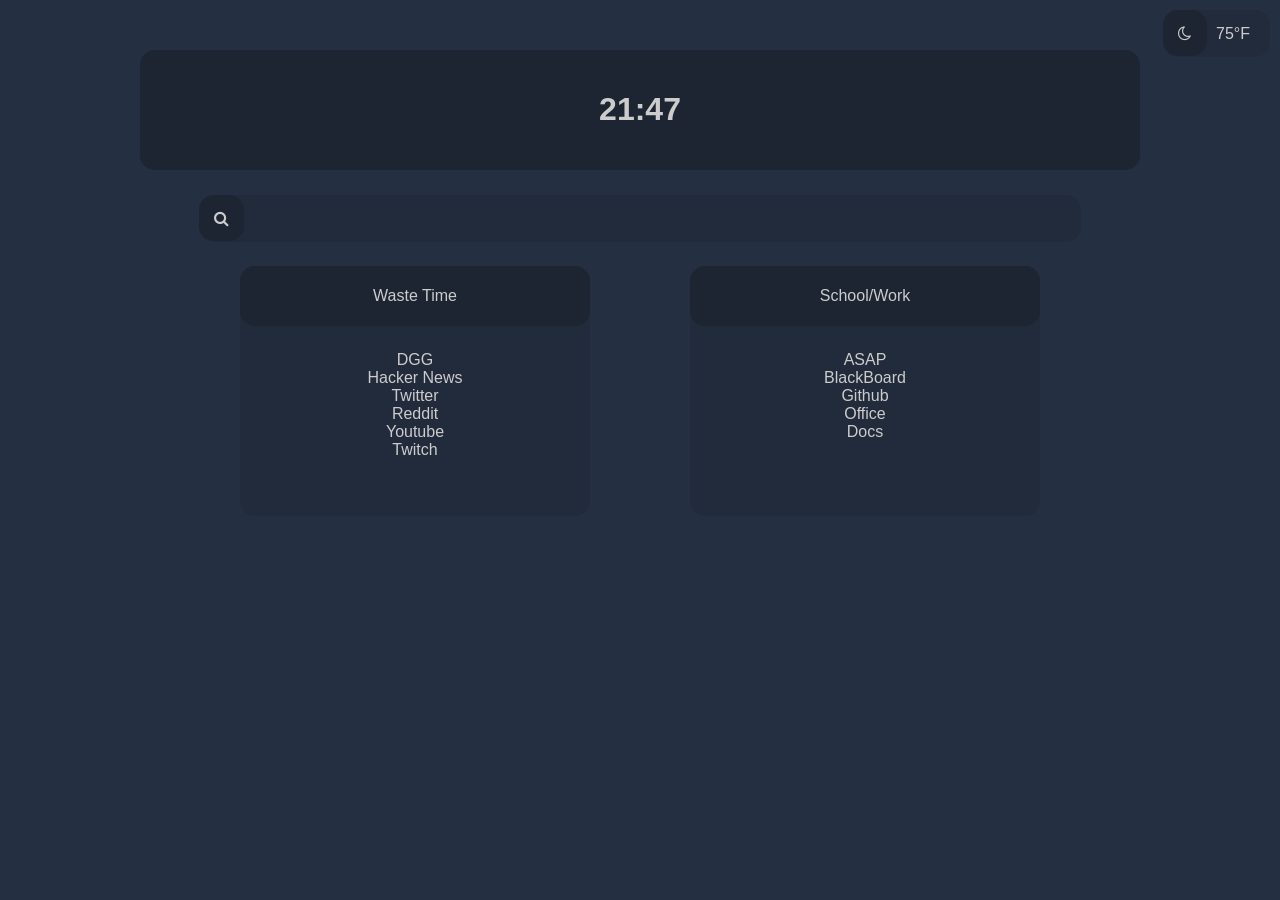
==== index.html @ 62c1bef2 "Merge branch 'master' of https://github.com/CroCharisma/startpage" ====
<!DOCTYPE html>
<html>
<head>
    <meta charset = "utf-8"> 
    <title>new tab</title>
    <link rel="stylesheet" href="assets/style.css">
    <link rel="stylesheet" href="https://cdnjs.cloudflare.com/ajax/libs/font-awesome/4.7.0/css/font-awesome.min.css">
</head>
<body>
    <div class="cont1">
        <div id="title">
            <center><h1 id="clock"></h1></center>
            <script src="assets/script.js"></script>
        </div>
        <div class="cont2">
            <div class="hbox">
                <i class="fa fa-search" aria-hidden="true"></i>
                <input id="search" autofocus="on" autocomplete="off" type="text" onkeypress="return eval(event)">
            </div>
        </div>
        <div class="upperboxes">
            <div class="box" id="box-1">
                <div class="boxtitle">
                    <p>Waste Time</p>
                </div>
                <ul class="linkitems">
                    <li><a href="https://www.destiny.gg/bigscreen" class="link">DGG</a></li>
                    <li><a href="https://news.ycombinator.com/">Hacker News</a></li>
                    <li><a href="https://www.twitter.com">Twitter</a></li>
                    <li><a href="https://www.reddit.com" class="link">Reddit</a></li>
                    <li><a href="https://www.youtube.com/feed/subscriptions" class="link">Youtube</a></li>
                    <li><a href="https://www.twitch.tv" class="link">Twitch</a></li>
                </ul>
            </div>
            <div class="box" id="box-2">
                <div class="boxtitle">
                    <p>School/Work</p>
                </div>
                <ul class="linkitems">
                    <li><a href="https://asap.utsa.edu/" class="link">ASAP</a></li>
                    <li><a href="https://utsa.blackboard.com" class="link">BlackBoard</a></li>
                    <li><a href="https://github.com/" class="link">Github</a></li>
					<li><a href="https://portal.office.com/" class="link">Office</a></li>
                    <li><a href="https://docs.google.com" class="link">Docs</a></li>
                </ul>
            </div>
        </div>
        <div class="topright">
            <div class="hbox">
                <i class="fa fa-moon-o" aria-hidden="true"></i>
                <span id="temp">75°F</span>
            </div>
        </div>
    </div>
    <div class="bottom-left-busta-pepelaugh">
        <ul class="linkitems">
            <li><a href="https://www.messenger.com/t/2243026402428060">messenger</a></li>
        </ul>
    </div>
</body>

</html>
---- assets/style.css ----
html{
    font-family: "Helvetica Neue", Roboto, sans-serif;
}
body{
    /* color:  rgb(47, 64, 94); */
    color: #ccc;
    background-color: rgb(36, 47, 65);
}
div{
    border-radius: 15px;
}
i{
    border-radius: 15px;
    background-color: rgba(29, 37, 51, 1);
    padding: 15px 15px 15px 15px;
}
#title{
    background-color: rgba(29, 37, 51, 1);
    width: 1000px;
    margin-top: 50px;
    margin-left: -500px;
    overflow: visible;
    margin-bottom: 25px;
    padding-top: 20px;
    padding-bottom: 20px;
}
#search{
    background: transparent;
    border: none;
    outline: none;
    overflow: visible;
    caret-color: #ccc;
    color: #ccc;
    width: 90%;
    height: 100%;
    padding-left: 5px;
}
#temp{
    padding-left: 5px;
    padding-right: 5px;
}
.hbox{
    display: inline;
    padding-top: 15px;
    padding-bottom: 15px;
    padding-right: 15px;
    background-color: rgba(34, 43, 59, 1);
    
}
.weather{
    display: inline;
    padding: 15px 15px 15px 0px;
    
}
.cont1{
    width: 0px;
    margin: auto;
    overflow: visible;
    text-align: center;
}
.cont2{
    width: 900px;
    margin-left: -450px;
}
.upperboxes{
    display: flex;
    margin-top: 25px;
    margin-left: 20%;
    margin-right: 20%;
    margin-bottom: 25px;
    height: 250px;
    grid-template-columns: 1fr 1fr;
    grid-template-rows: auto;
    justify-items: center;
}
.box{
    background-color: rgba(34, 43, 59, 1);
}
.boxtitle{
    background-color: rgba(29, 37, 51, 1);
    text-align: center;
    color: #ccc;
    width: 350px;
    padding-top: 5px;
    padding-bottom: 5px;
    margin-bottom: 25px;
}
#box-1{
    margin-left: -400px;
    margin-right: 50px; /* 350 + this * -1 should equal margin-left */
}
#box-2{
    margin-left: 50px;
}
.linkitems{
    text-align: center;
    list-style-type: none;
    padding: 0;
    margin: 0;
    opacity: 1;
}
a:link{
    text-decoration: none;
    color:#ccc;
}
a:visited{
    text-decoration: none;
    color: #ccc;
}
a:hover {
    text-decoration: underline;
}
.topright{
    position: absolute;
    top: 0;
    right: 0;
    margin-right: 10px;
    margin-top: 10px;
}
.bottom-left-busta-pepelaugh{
    position: absolute;
	bottom: 0;
}
.bottom-left-busta-pepelaugh a{
    color: #555;
	font-size: 9px;
	display: none;
}
.bottom-left-busta-pepelaugh li:hover a{
    color: #ccc;
}
.bottom-left-busta-pepelaugh ul{
    list-style: none;
	height: 60px;
	width: 60px;
	padding-top: 30px;
}
.bottom-left-busta-pepelaugh ul:hover li a{
    display: block!important;
}
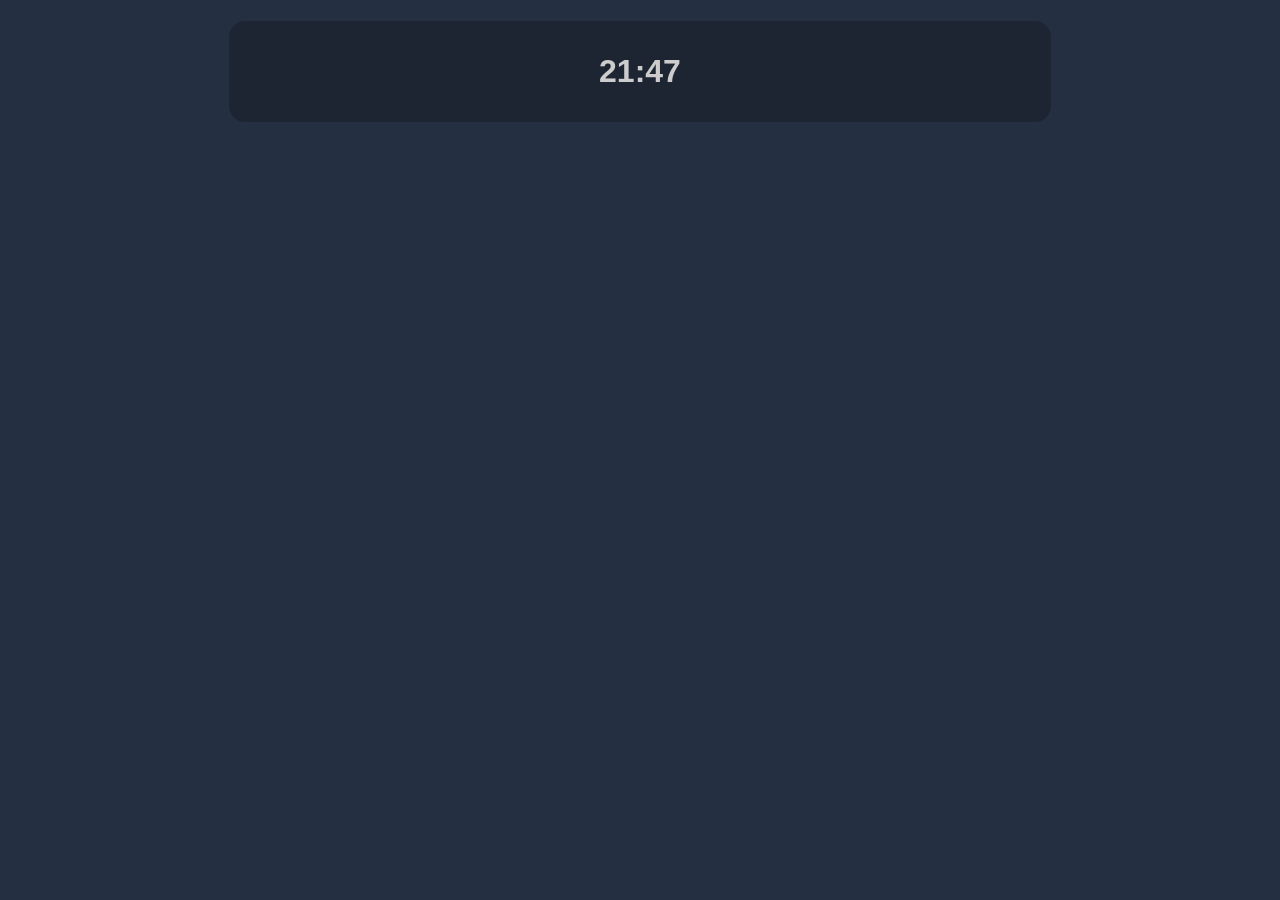
==== commit 618da53e: "clock" ====
--- a/index.html
+++ b/index.html
@@ -3,60 +3,13 @@
 <head>
     <meta charset = "utf-8"> 
     <title>new tab</title>
-    <link rel="stylesheet" href="assets/style.css">
+    <link rel="stylesheet" href="assets/css/style.css">
     <link rel="stylesheet" href="https://cdnjs.cloudflare.com/ajax/libs/font-awesome/4.7.0/css/font-awesome.min.css">
 </head>
 <body>
-    <div class="cont1">
-        <div id="title">
-            <center><h1 id="clock"></h1></center>
-            <script src="assets/script.js"></script>
-        </div>
-        <div class="cont2">
-            <div class="hbox">
-                <i class="fa fa-search" aria-hidden="true"></i>
-                <input id="search" autofocus="on" autocomplete="off" type="text" onkeypress="return eval(event)">
-            </div>
-        </div>
-        <div class="upperboxes">
-            <div class="box" id="box-1">
-                <div class="boxtitle">
-                    <p>Waste Time</p>
-                </div>
-                <ul class="linkitems">
-                    <li><a href="https://www.destiny.gg/bigscreen" class="link">DGG</a></li>
-                    <li><a href="https://news.ycombinator.com/">Hacker News</a></li>
-                    <li><a href="https://www.twitter.com">Twitter</a></li>
-                    <li><a href="https://www.reddit.com" class="link">Reddit</a></li>
-                    <li><a href="https://www.youtube.com/feed/subscriptions" class="link">Youtube</a></li>
-                    <li><a href="https://www.twitch.tv" class="link">Twitch</a></li>
-                </ul>
-            </div>
-            <div class="box" id="box-2">
-                <div class="boxtitle">
-                    <p>School/Work</p>
-                </div>
-                <ul class="linkitems">
-                    <li><a href="https://asap.utsa.edu/" class="link">ASAP</a></li>
-                    <li><a href="https://utsa.blackboard.com" class="link">BlackBoard</a></li>
-                    <li><a href="https://github.com/" class="link">Github</a></li>
-					<li><a href="https://portal.office.com/" class="link">Office</a></li>
-                    <li><a href="https://docs.google.com" class="link">Docs</a></li>
-                </ul>
-            </div>
-        </div>
-        <div class="topright">
-            <div class="hbox">
-                <i class="fa fa-moon-o" aria-hidden="true"></i>
-                <span id="temp">75°F</span>
-            </div>
-        </div>
-    </div>
-    <div class="bottom-left-busta-pepelaugh">
-        <ul class="linkitems">
-            <li><a href="https://www.messenger.com/t/2243026402428060">messenger</a></li>
-        </ul>
+    <div class="clock">
+        <h1 id="clock"></h1>
     </div>
 </body>
-
-</html>
+<script src="assets/js/clock.js"></script>
+</html>
--- a/assets/css/style.css
+++ b/assets/css/style.css
@@ -0,0 +1,24 @@
+:root{
+    --backg: #242f41;
+    --cjn0: #1d2533;
+    --cjn1: #222b3b;
+}
+html{
+    font-family: "Helvetica Neue", Roboto, sans-serif;
+}
+body{
+    /* color:  rgb(47, 64, 94); */
+    color: #ccc;
+    background-color: var(--backg);
+}
+.clock{
+    text-align: center;
+}
+.clock h1{
+    background-color: var(--cjn0);
+    max-width: 60%;
+    padding: 1em 1em;
+    margin-left: auto;
+    margin-right: auto;
+    border-radius: 0.5em;
+}
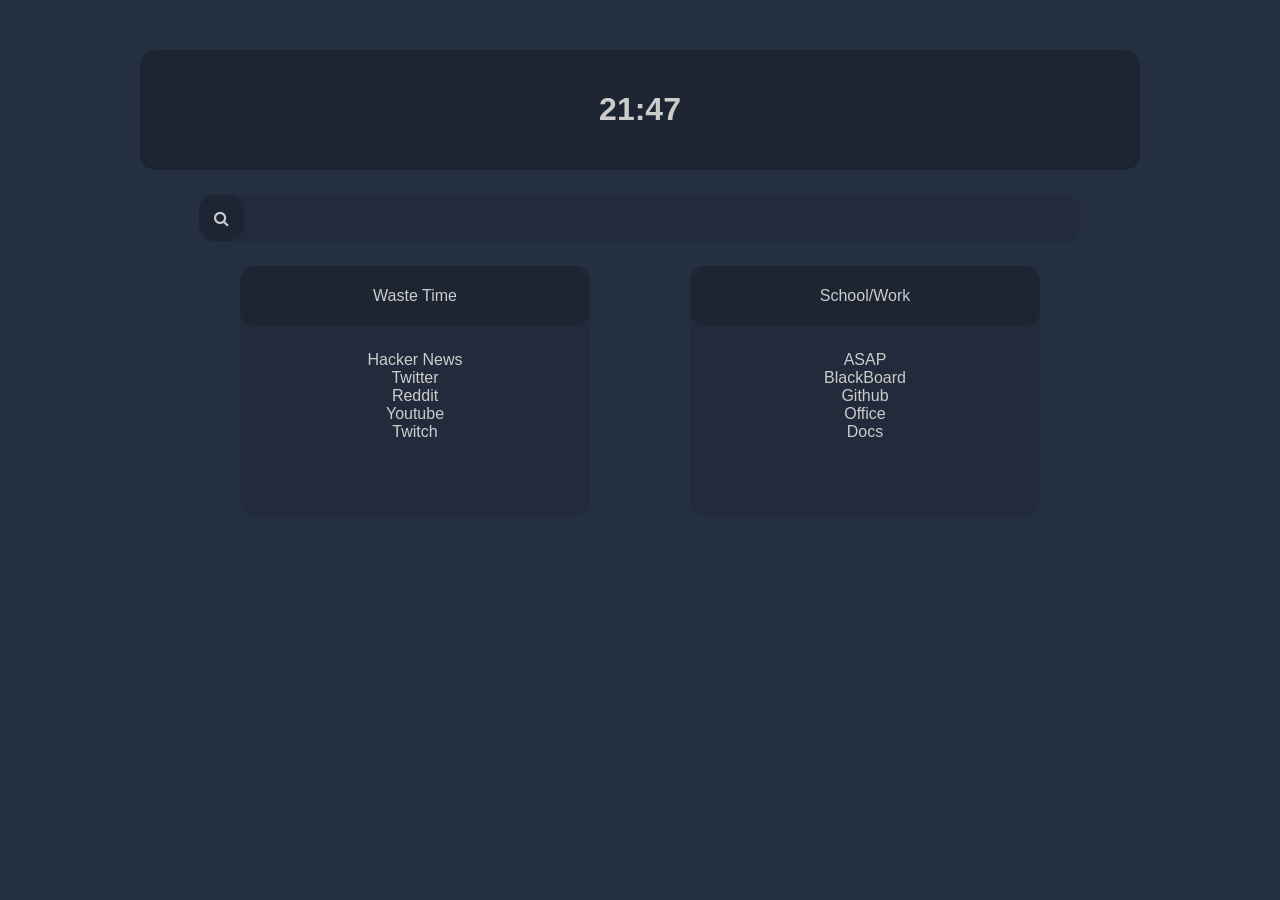
==== commit 9b791d0a: "Changed links for Fall 2023 semester" ====
--- a/index.html
+++ b/index.html
@@ -3,13 +3,62 @@
 <head>
     <meta charset = "utf-8"> 
     <title>new tab</title>
-    <link rel="stylesheet" href="assets/css/style.css">
+    <link rel="stylesheet" href="assets/style.css">
     <link rel="stylesheet" href="https://cdnjs.cloudflare.com/ajax/libs/font-awesome/4.7.0/css/font-awesome.min.css">
 </head>
 <body>
-    <div class="clock">
-        <h1 id="clock"></h1>
+    <div class="cont1">
+        <div id="title">
+            <center><h1 id="clock"></h1></center>
+            <script src="assets/script.js"></script>
+        </div>
+        <div class="cont2">
+            <div class="hbox">
+                <i class="fa fa-search" aria-hidden="true"></i>
+                <input id="search" autofocus="on" autocomplete="off" type="text" onkeypress="return eval(event)">
+            </div>
+        </div>
+        <div class="upperboxes">
+            <div class="box" id="box-1">
+                <div class="boxtitle">
+                    <p>Waste Time</p>
+                </div>
+                <ul class="linkitems">
+                    <!-- you had a good run DGG, was fun while it lasted -->
+                    <li><a href="https://news.ycombinator.com/">Hacker News</a></li>
+                    <li><a href="https://www.twitter.com">Twitter</a></li>
+                    <li><a href="https://www.reddit.com" class="link">Reddit</a></li>
+                    <li><a href="https://www.youtube.com/feed/subscriptions" class="link">Youtube</a></li>
+                    <li><a href="https://www.twitch.tv" class="link">Twitch</a></li>
+                </ul>
+            </div>
+            <div class="box" id="box-2">
+                <div class="boxtitle">
+                    <p>School/Work</p>
+                </div>
+                <ul class="linkitems">
+                    <li><a href="https://asap.utsa.edu/" class="link">ASAP</a></li>
+                    <li><a href="https://utsa.instructure.com" class="link">BlackBoard</a></li>
+                    <li><a href="https://github.com/" class="link">Github</a></li>
+					<li><a href="https://portal.office.com/" class="link">Office</a></li>
+                    <li><a href="https://docs.google.com" class="link">Docs</a></li>
+                </ul>
+            </div>
+        </div>
+        <!-- Surely I fix this in the rewrite
+        <div class="topright">
+            <div class="hbox">
+                <i class="fa fa-moon-o" aria-hidden="true"></i>
+                <span id="temp">75°F</span>
+            </div>
+        </div>
+        -->
+    </div>
+    <div class="bottom-left-busta-pepelaugh">
+        <ul class="linkitems">
+            <li><a href="https://www.messenger.com/t/2243026402428060">messenger</a></li>
+        </ul>
     </div>
 </body>
-<script src="assets/js/clock.js"></script>
-</html>+
+</html>
--- a/assets/style.css
+++ b/assets/style.css
@@ -0,0 +1,140 @@
+html{
+    font-family: "Helvetica Neue", Roboto, sans-serif;
+}
+body{
+    /* color:  rgb(47, 64, 94); */
+    color: #ccc;
+    background-color: rgb(36, 47, 65);
+}
+div{
+    border-radius: 15px;
+}
+i{
+    border-radius: 15px;
+    background-color: rgba(29, 37, 51, 1);
+    padding: 15px 15px 15px 15px;
+}
+#title{
+    background-color: rgba(29, 37, 51, 1);
+    width: 1000px;
+    margin-top: 50px;
+    margin-left: -500px;
+    overflow: visible;
+    margin-bottom: 25px;
+    padding-top: 20px;
+    padding-bottom: 20px;
+}
+#search{
+    background: transparent;
+    border: none;
+    outline: none;
+    overflow: visible;
+    caret-color: #ccc;
+    color: #ccc;
+    width: 90%;
+    height: 100%;
+    padding-left: 5px;
+}
+#temp{
+    padding-left: 5px;
+    padding-right: 5px;
+}
+.hbox{
+    display: inline;
+    padding-top: 15px;
+    padding-bottom: 15px;
+    padding-right: 15px;
+    background-color: rgba(34, 43, 59, 1);
+    
+}
+.weather{
+    display: inline;
+    padding: 15px 15px 15px 0px;
+    
+}
+.cont1{
+    width: 0px;
+    margin: auto;
+    overflow: visible;
+    text-align: center;
+}
+.cont2{
+    width: 900px;
+    margin-left: -450px;
+}
+.upperboxes{
+    display: flex;
+    margin-top: 25px;
+    margin-left: 20%;
+    margin-right: 20%;
+    margin-bottom: 25px;
+    height: 250px;
+    grid-template-columns: 1fr 1fr;
+    grid-template-rows: auto;
+    justify-items: center;
+}
+.box{
+    background-color: rgba(34, 43, 59, 1);
+}
+.boxtitle{
+    background-color: rgba(29, 37, 51, 1);
+    text-align: center;
+    color: #ccc;
+    width: 350px;
+    padding-top: 5px;
+    padding-bottom: 5px;
+    margin-bottom: 25px;
+}
+#box-1{
+    margin-left: -400px;
+    margin-right: 50px; /* 350 + this * -1 should equal margin-left */
+}
+#box-2{
+    margin-left: 50px;
+}
+.linkitems{
+    text-align: center;
+    list-style-type: none;
+    padding: 0;
+    margin: 0;
+    opacity: 1;
+}
+a:link{
+    text-decoration: none;
+    color:#ccc;
+}
+a:visited{
+    text-decoration: none;
+    color: #ccc;
+}
+a:hover {
+    text-decoration: underline;
+}
+.topright{
+    position: absolute;
+    top: 0;
+    right: 0;
+    margin-right: 10px;
+    margin-top: 10px;
+}
+.bottom-left-busta-pepelaugh{
+    position: absolute;
+	bottom: 0;
+}
+.bottom-left-busta-pepelaugh a{
+    color: #555;
+	font-size: 9px;
+	display: none;
+}
+.bottom-left-busta-pepelaugh li:hover a{
+    color: #ccc;
+}
+.bottom-left-busta-pepelaugh ul{
+    list-style: none;
+	height: 60px;
+	width: 60px;
+	padding-top: 30px;
+}
+.bottom-left-busta-pepelaugh ul:hover li a{
+    display: block!important;
+}
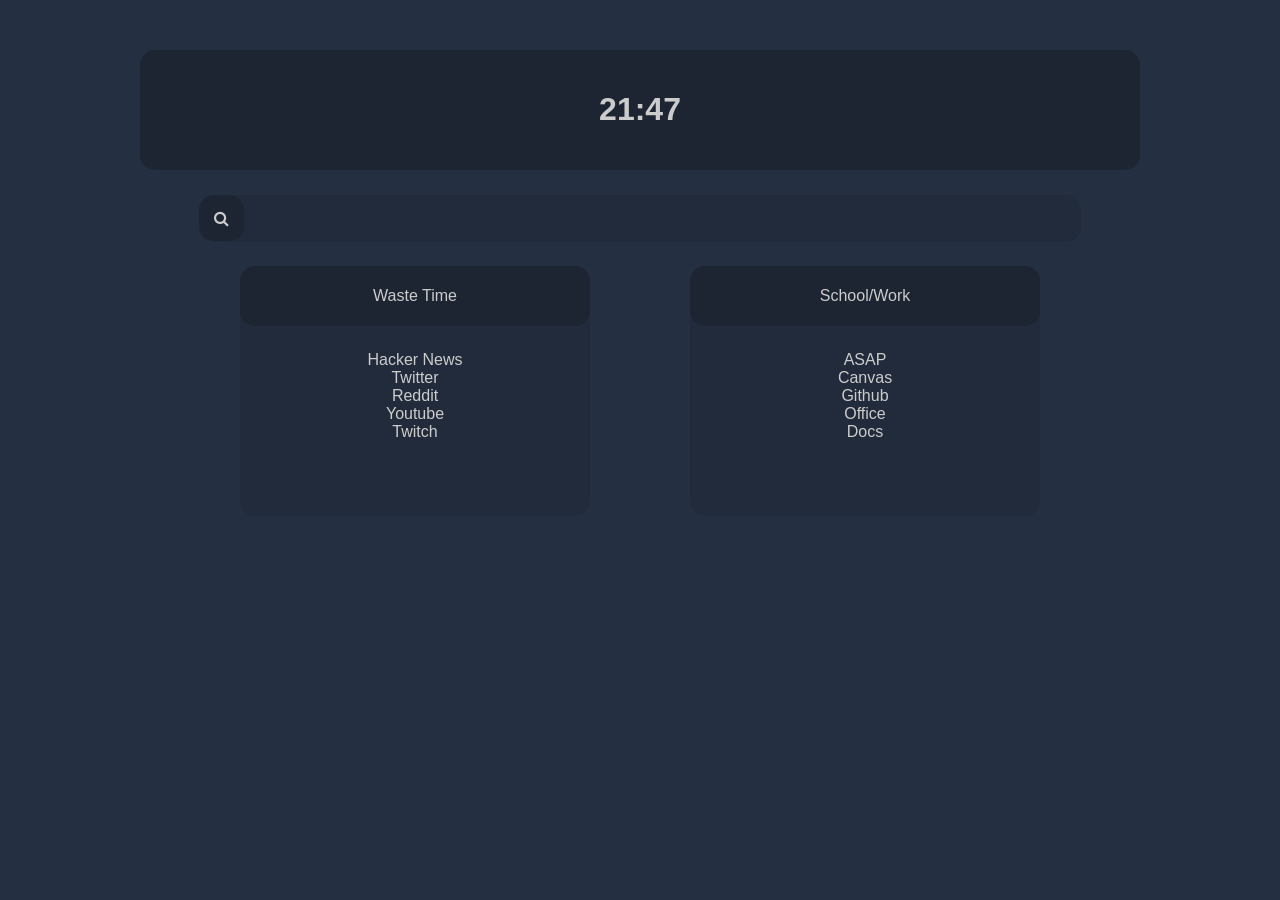
==== commit c94084d6: "Rename canvas link" ====
--- a/index.html
+++ b/index.html
@@ -38,7 +38,7 @@
                 </div>
                 <ul class="linkitems">
                     <li><a href="https://asap.utsa.edu/" class="link">ASAP</a></li>
-                    <li><a href="https://utsa.instructure.com" class="link">BlackBoard</a></li>
+                    <li><a href="https://utsa.instructure.com" class="link">Canvas</a></li>
                     <li><a href="https://github.com/" class="link">Github</a></li>
 					<li><a href="https://portal.office.com/" class="link">Office</a></li>
                     <li><a href="https://docs.google.com" class="link">Docs</a></li>
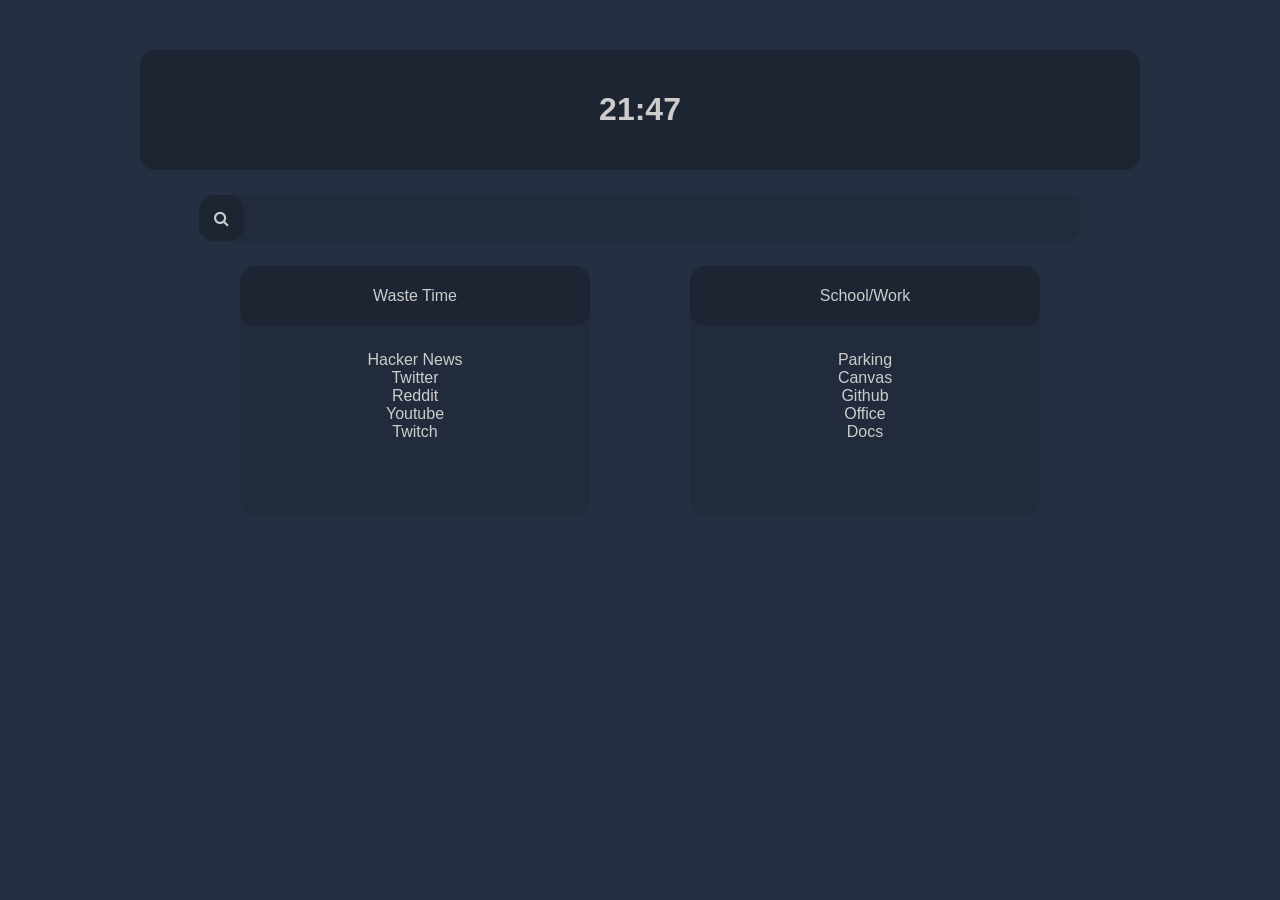
==== commit 98934b40: "replace asap with parking page" ====
--- a/index.html
+++ b/index.html
@@ -37,7 +37,7 @@
                     <p>School/Work</p>
                 </div>
                 <ul class="linkitems">
-                    <li><a href="https://asap.utsa.edu/" class="link">ASAP</a></li>
+                    <li><a href="https://validate.usa.skidata.com/validate/#/site/TexacoStarGarage" class="link">Parking</a></li>
                     <li><a href="https://utsa.instructure.com" class="link">Canvas</a></li>
                     <li><a href="https://github.com/" class="link">Github</a></li>
 					<li><a href="https://portal.office.com/" class="link">Office</a></li>
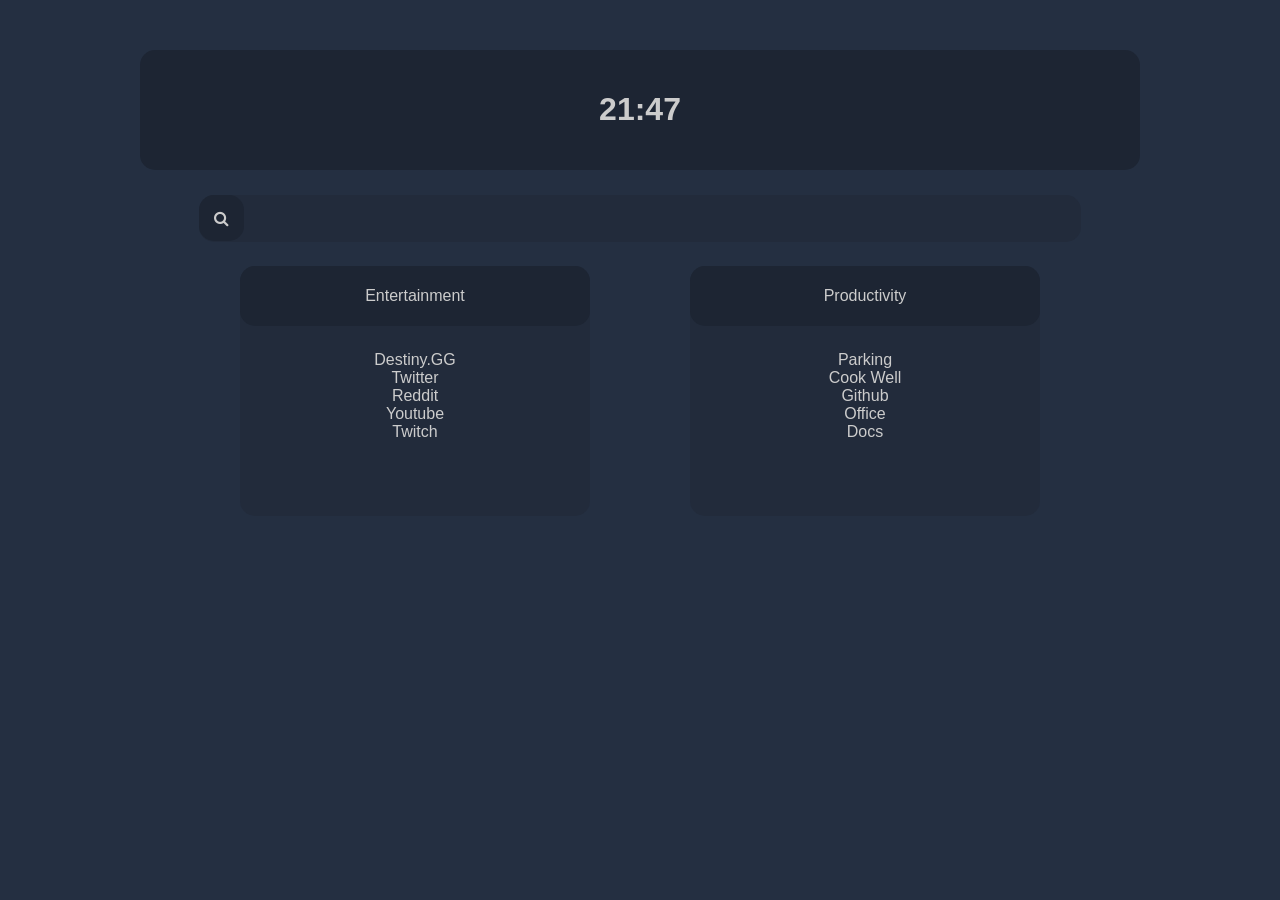
==== commit fed1d0b3: "Update some links (Dgg, cookwell)" ====
--- a/index.html
+++ b/index.html
@@ -21,11 +21,10 @@
         <div class="upperboxes">
             <div class="box" id="box-1">
                 <div class="boxtitle">
-                    <p>Waste Time</p>
+                    <p>Entertainment</p>
                 </div>
                 <ul class="linkitems">
-                    <!-- you had a good run DGG, was fun while it lasted -->
-                    <li><a href="https://news.ycombinator.com/">Hacker News</a></li>
+                    <li><a href="https://destiny.gg/bigscreen">Destiny.GG</a></li>
                     <li><a href="https://www.twitter.com">Twitter</a></li>
                     <li><a href="https://www.reddit.com" class="link">Reddit</a></li>
                     <li><a href="https://www.youtube.com/feed/subscriptions" class="link">Youtube</a></li>
@@ -34,11 +33,11 @@
             </div>
             <div class="box" id="box-2">
                 <div class="boxtitle">
-                    <p>School/Work</p>
+                    <p>Productivity</p>
                 </div>
                 <ul class="linkitems">
                     <li><a href="https://validate.usa.skidata.com/validate/#/site/TexacoStarGarage" class="link">Parking</a></li>
-                    <li><a href="https://utsa.instructure.com" class="link">Canvas</a></li>
+                    <li><a href="" class="link">Cook Well</a></li>
                     <li><a href="https://github.com/" class="link">Github</a></li>
 					<li><a href="https://portal.office.com/" class="link">Office</a></li>
                     <li><a href="https://docs.google.com" class="link">Docs</a></li>
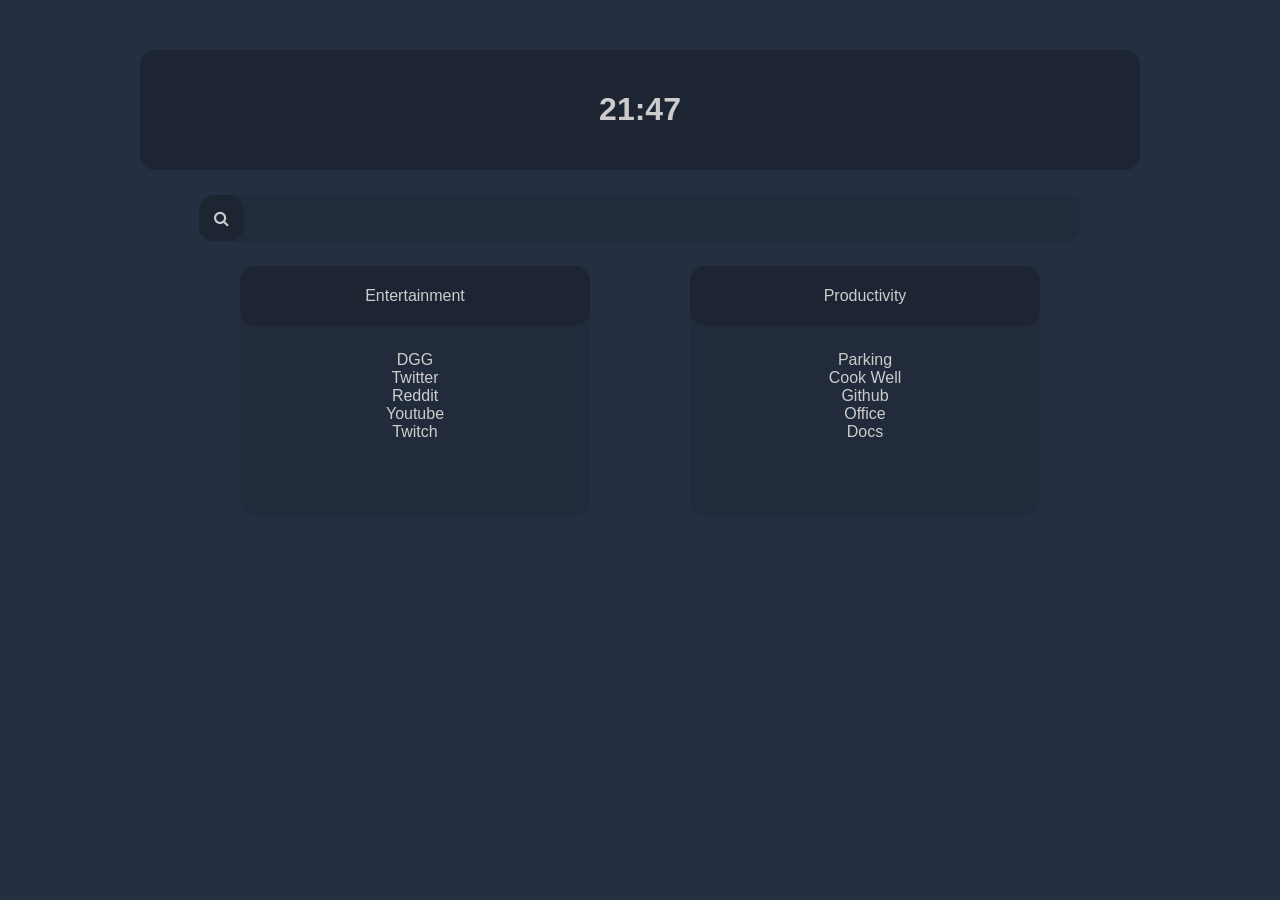
==== commit eaf632aa: "dgg name change" ====
--- a/index.html
+++ b/index.html
@@ -24,7 +24,7 @@
                     <p>Entertainment</p>
                 </div>
                 <ul class="linkitems">
-                    <li><a href="https://destiny.gg/bigscreen">Destiny.GG</a></li>
+                    <li><a href="https://destiny.gg/bigscreen">DGG</a></li>
                     <li><a href="https://www.twitter.com">Twitter</a></li>
                     <li><a href="https://www.reddit.com" class="link">Reddit</a></li>
                     <li><a href="https://www.youtube.com/feed/subscriptions" class="link">Youtube</a></li>
@@ -37,7 +37,7 @@
                 </div>
                 <ul class="linkitems">
                     <li><a href="https://validate.usa.skidata.com/validate/#/site/TexacoStarGarage" class="link">Parking</a></li>
-                    <li><a href="" class="link">Cook Well</a></li>
+                    <li><a href="https://www.cookwell.com/" class="link">Cook Well</a></li>
                     <li><a href="https://github.com/" class="link">Github</a></li>
 					<li><a href="https://portal.office.com/" class="link">Office</a></li>
                     <li><a href="https://docs.google.com" class="link">Docs</a></li>
